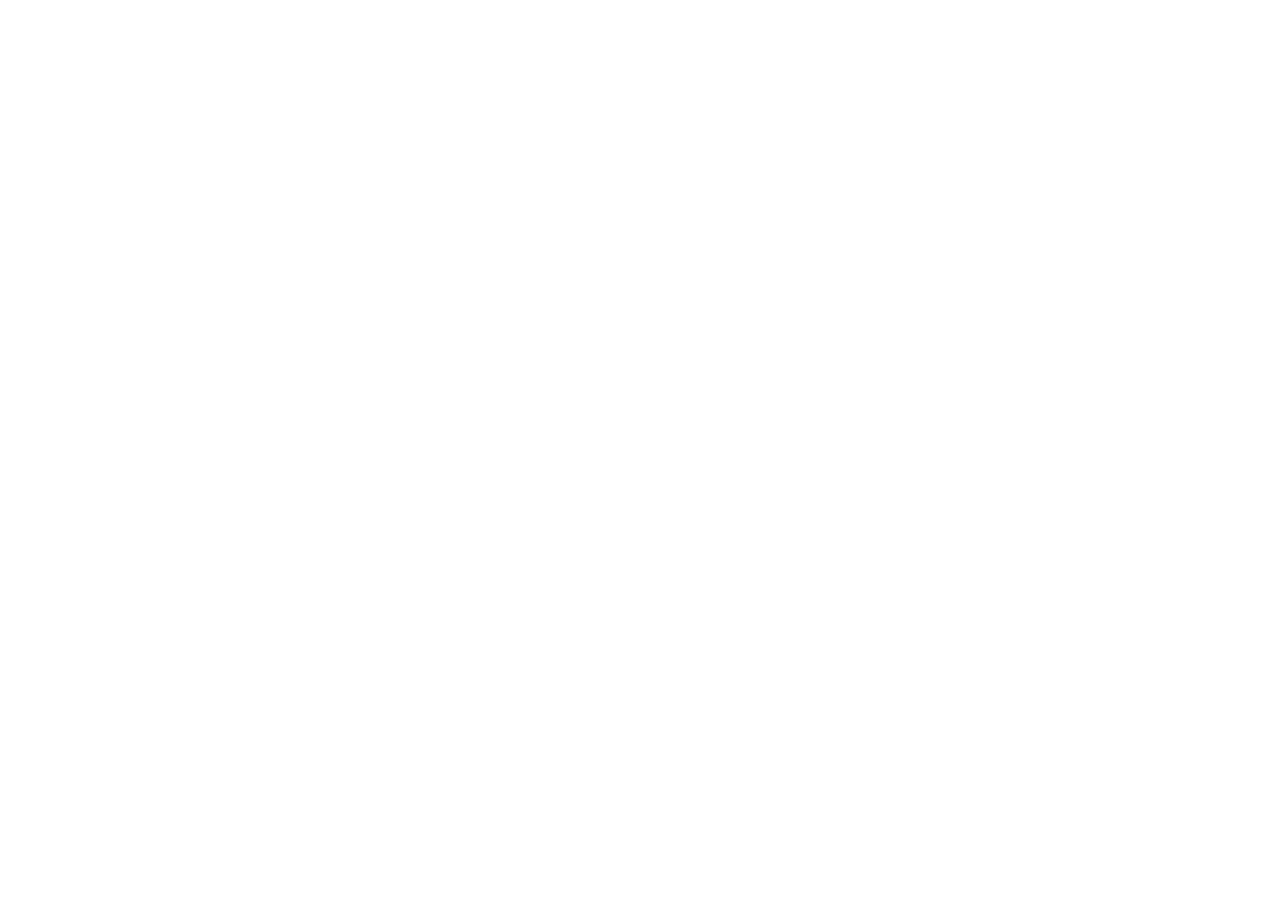
==== pages/about.html @ 071fad75 "added folder structure and added contact and gallery sec css for desktop and laptop" ====
<!DOCTYPE html>
<html lang="en">
<head>
    <meta charset="UTF-8">
    <meta http-equiv="X-UA-Compatible" content="IE=edge">
    <meta name="viewport" content="width=device-width, initial-scale=1.0">
    <title>RBF - Palakkad and kerala best interblocks company</title>
    <link rel="stylesheet" href="about.html">
</head>
<body>
    <!--Header section-->
    <!--Hero section-->
    <!--main-content section-->
    <!--footer section-->
</body>
</html>
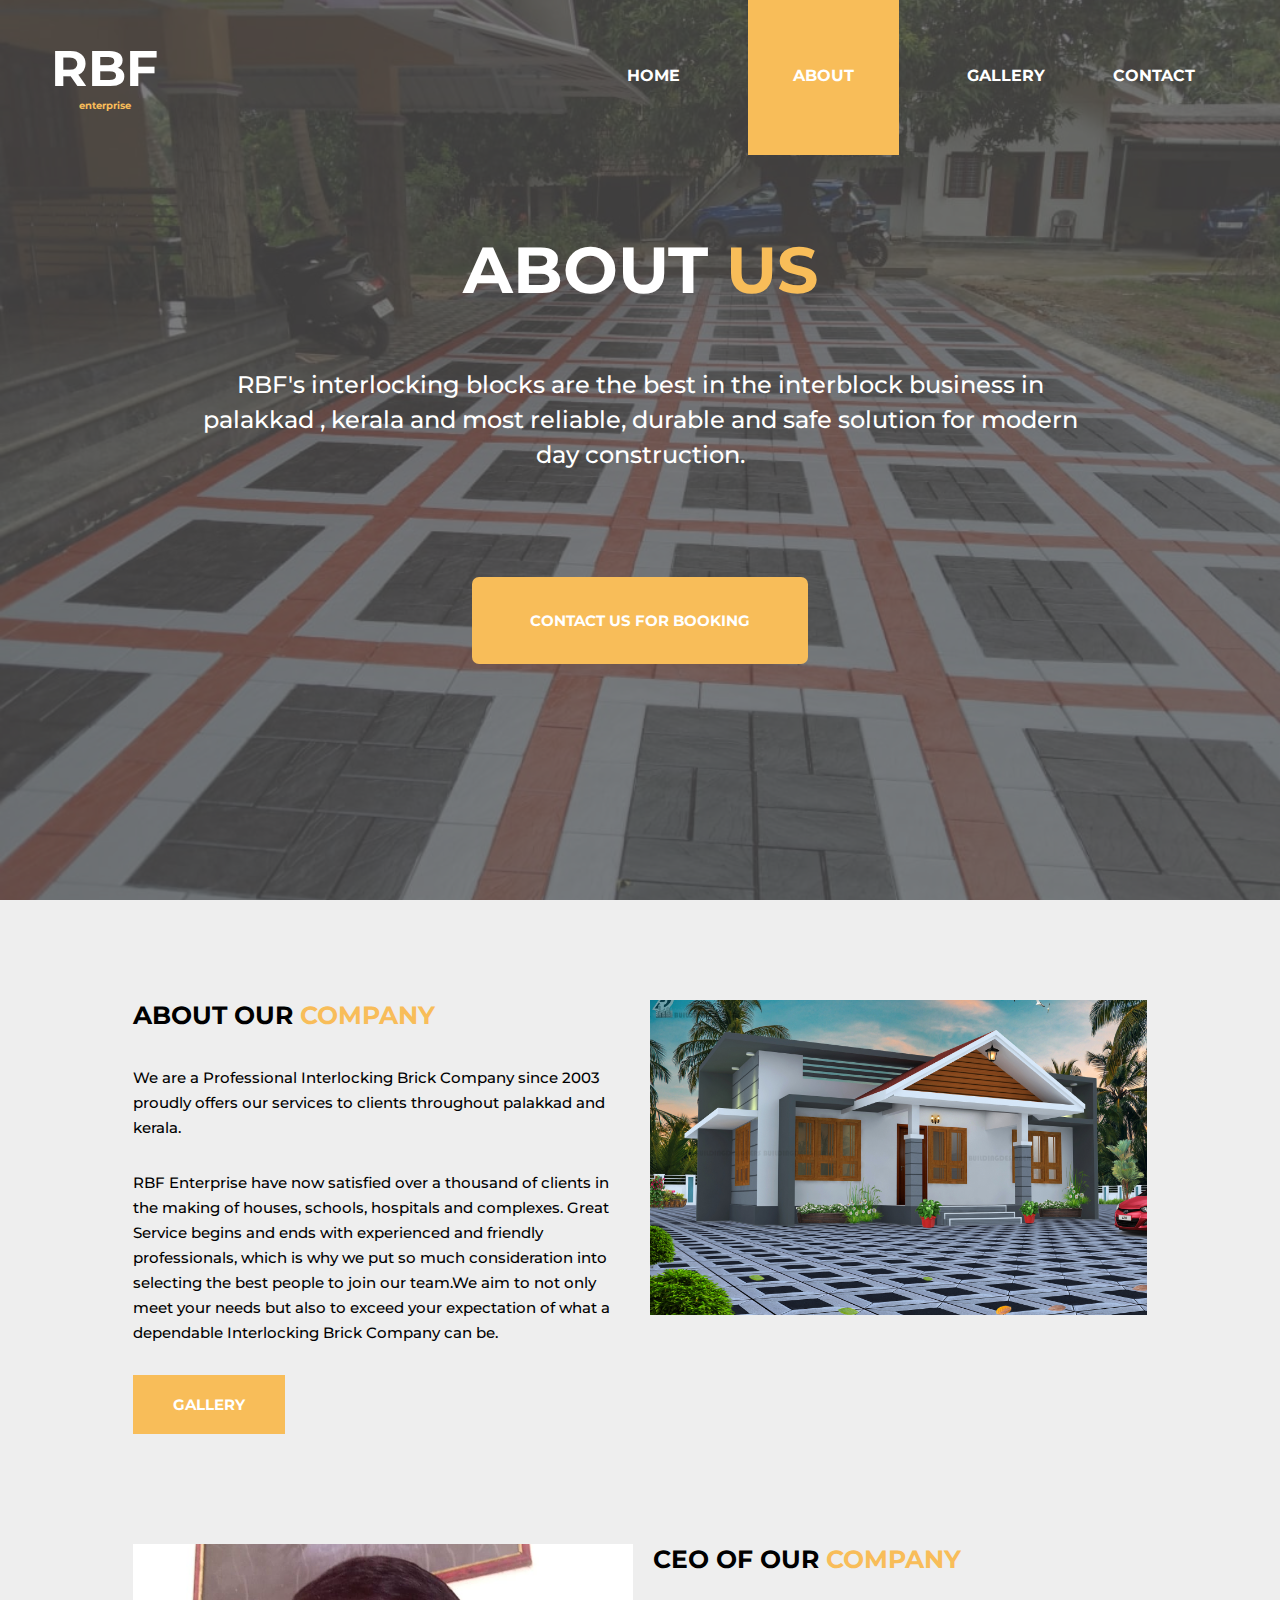
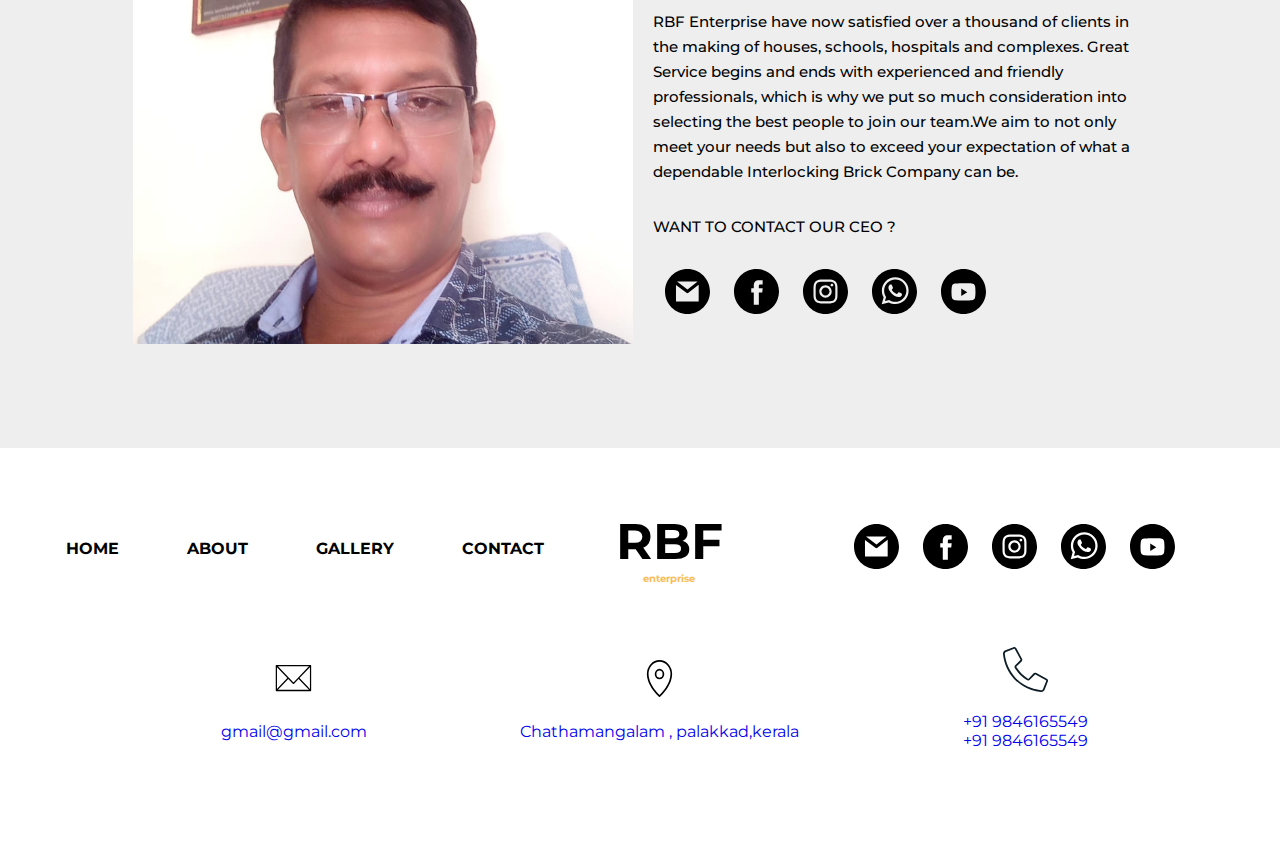
==== commit 8c16f16c: "added styles" ====
--- a/pages/about.html
+++ b/pages/about.html
@@ -1,16 +1,217 @@
 <!DOCTYPE html>
 <html lang="en">
-<head>
-    <meta charset="UTF-8">
-    <meta http-equiv="X-UA-Compatible" content="IE=edge">
-    <meta name="viewport" content="width=device-width, initial-scale=1.0">
+  <head>
+    <meta charset="UTF-8" />
+    <meta http-equiv="X-UA-Compatible" content="IE=edge" />
+    <meta name="viewport" content="width=device-width, initial-scale=1.0" />
     <title>RBF - Palakkad and kerala best interblocks company</title>
-    <link rel="stylesheet" href="about.html">
-</head>
-<body>
-    <!--Header section-->
-    <!--Hero section-->
+    <link rel="stylesheet" href="../styles/about-styles/about.css" />
+  </head>
+  <body>
+    <main class="wrapper-section">
+      <div class="bg-layer">
+        <!--header section-->
+        <header class="header-section">
+          <div class="container">
+            <div class="logo">
+              <a href="../index.html"> RBF </a>
+              <span> enterprise </span>
+            </div>
+            <img
+              class="handBurger"
+              src="../images/nav-bar/hambBurgerMenu 1.svg"
+              alt="nav-bar svg"
+            />
+            <ul class="nav-links">
+              <li><a href="../index.html">HOME</a></li>
+              <li class="active"><a href="/pages/about.html">ABOUT</a></li>
+              <li><a href="/pages/gallary.html">GALLERY</a></li>
+              <li><a href="/pages/contact.html">CONTACT</a></li>
+            </ul>
+          </div>
+        </header>
+        <!--Hero section-->
+        <section class="hero-section">
+          <div class="container">
+            <div class="flex-wrapper">
+              <h1>ABOUT<span> US </span></h1>
+              <h2>
+                RBF's interlocking blocks are the best in the interblock
+                business in palakkad , kerala and most reliable, durable and
+                safe solution for modern day construction.
+              </h2>
+              <a href="../pages/gallary.html" class="btn">
+                CONTACT US FOR BOOKING
+              </a>
+            </div>
+          </div>
+        </section>
+      </div>
+    </main>
     <!--main-content section-->
+    <section class="main-section">
+      <div class="container">
+        <div class="top">
+          <div class="left">
+            <h1>ABOUT OUR <span>COMPANY</span></h1>
+            <h2>
+              We are a Professional Interlocking Brick Company since 2003
+              proudly offers our services to clients throughout palakkad and
+              kerala.
+            </h2>
+            <h3>
+              RBF Enterprise have now satisfied over a thousand of clients in
+              the making of houses, schools, hospitals and complexes. Great
+              Service begins and ends with experienced and friendly
+              professionals, which is why we put so much consideration into
+              selecting the best people to join our team.We aim to not only meet
+              your needs but also to exceed your expectation of what a
+              dependable Interlocking Brick Company can be.
+            </h3>
+            <a href="gallary.html" class="btn">GALLERY</a>
+          </div>
+          <div class="right">
+            <img
+              src="../images/about/our-company-image.jpg"
+              alt="image of our rbf palakkad kerala number one and best interblocks and tiles manfacturing and pavers company"
+            />
+          </div>
+        </div>
+        <div class="bottom">
+          <div class="left">
+            <img
+            class="ceo-image"
+              src="../images/about/ceo-of-rbf-palakkad.jpeg"
+              alt="image of our rbf palakkad kerala number one and best interblocks and tiles manfacturing and pavers company"
+            />
+          </div>
+          <div class="right">
+            <h1>CEO OF OUR<span> COMPANY</span></h1>
+            <h2>
+              RBF Enterprise have now satisfied over a thousand of clients in
+              the making of houses, schools, hospitals and complexes. Great
+              Service begins and ends with experienced and friendly
+              professionals, which is why we put so much consideration into
+              selecting the best people to join our team.We aim to not only meet
+              your needs but also to exceed your expectation of what a
+              dependable Interlocking Brick Company can be.
+            </h2>
+            <h2>WANT TO CONTACT OUR CEO ?</h2>
+            <div class="social-links">
+              <a href="#">
+                <img
+                  src="../images/Footer/email.svg"
+                  alt="image of our rbf palakkad kerala number one and best interblocks and tiles manfacturing and pavers company"
+                />
+              </a>
+              <a href="#">
+                <img
+                  src="../images/Footer/fb.svg"
+                  alt="image of our rbf palakkad kerala number one and best interblocks and tiles manfacturing and pavers company"
+                />
+              </a>
+              <a href="#">
+                <img
+                  src="../images/Footer/instagram.svg"
+                  alt="image of our rbf palakkad kerala number one and best interblocks and tiles manfacturing and pavers company"
+                />
+              </a>
+              <a href="#">
+                <img
+                  src="../images/Footer/whatsapp.svg"
+                  alt="image of our rbf palakkad kerala number one and best interblocks and tiles manfacturing and pavers company"
+                />
+              </a>
+              <a href="#">
+                <img
+                  src="../images/Footer/yt.svg"
+                  alt="image of our rbf palakkad kerala number one and best interblocks and tiles manfacturing and pavers company"
+                />
+              </a>
+            </div>
+          </div>
+        </div>
+      </div>
+    </section>
     <!--footer section-->
-</body>
-</html>+    <footer class="footer">
+      <div class="container">
+        <div class="top">
+          <ul class="nav-links">
+            <li><a href="../index.html">HOME</a></li>
+            <li><a href="/pages/about.html">ABOUT</a></li>
+            <li class="active"><a href="/pages/gallary.html">GALLERY</a></li>
+            <li><a href="/pages/contact.html">CONTACT</a></li>
+          </ul>
+          <div class="logo">
+            <a href="../index.html"> RBF </a>
+            <span> enterprise </span>
+          </div>
+          <div class="social-links">
+            <a href="#">
+              <img
+                src="../images/Footer/email.svg"
+                alt="image of our rbf palakkad kerala number one and best interblocks and tiles manfacturing and pavers company"
+              />
+            </a>
+            <a href="#">
+              <img
+                src="../images/Footer/fb.svg"
+                alt="image of our rbf palakkad kerala number one and best interblocks and tiles manfacturing and pavers company"
+              />
+            </a>
+            <a href="#">
+              <img
+                src="../images/Footer/instagram.svg"
+                alt="image of our rbf palakkad kerala number one and best interblocks and tiles manfacturing and pavers company"
+              />
+            </a>
+            <a href="#">
+              <img
+                src="../images/Footer/whatsapp.svg"
+                alt="image of our rbf palakkad kerala number one and best interblocks and tiles manfacturing and pavers company"
+              />
+            </a>
+            <a href="#">
+              <img
+                src="../images/Footer/yt.svg"
+                alt="image of our rbf palakkad kerala number one and best interblocks and tiles manfacturing and pavers company"
+              />
+            </a>
+          </div>
+        </div>
+        <div class="bottom">
+          <div class="wrapper">
+            <div class="card">
+              <img
+                class="special-image"
+                src="../images/Footer/bottom/email.svg"
+                alt="image of our rbf palakkad kerala number one and best interblocks and tiles manfacturing and pavers company"
+              />
+              <a target="_blank" href="#"> gmail@gmail.com </a>
+            </div>
+            <div class="card">
+              <img
+                class="special-image"
+                src="../images/Footer/bottom/location.svg"
+                alt="image of our rbf palakkad kerala number one and best interblocks and tiles manfacturing and pavers company"
+              />
+              <a target="_blank" href="https://goo.gl/maps/yMnxC7G6reUnFdjT8">
+                Chathamangalam , palakkad,kerala
+              </a>
+            </div>
+            <div class="card">
+              <img
+                src="../images/Footer/bottom/phone.svg"
+                alt="image of our rbf palakkad kerala number one and best interblocks and tiles manfacturing and pavers company"
+              />
+              <a href="tel:9846165549" target="_blank"> +91 9846165549</a>
+              <a href="tel:9846165549" target="_blank"> +91 9846165549</a>
+            </div>
+          </div>
+        </div>
+      </div>
+    </footer>
+    <script src="../js-files/common.js"></script>
+  </body>
+</html>
--- a/styles/about-styles/about.css
+++ b/styles/about-styles/about.css
@@ -0,0 +1,866 @@
+@import url("https://fonts.googleapis.com/css2?family=Montserrat:wght@100;200;300;400;500;600;700;800;900&display=swap");
+/*Resets*/
+@import url("https://fonts.googleapis.com/css2?family=Montserrat:wght@100;200;300;400;500;600;700;800;900&display=swap");
+@import url("https://fonts.googleapis.com/css2?family=Montserrat:wght@100;200;300;400;500;600;700;800;900&display=swap");
+html,
+body {
+  scroll-behavior: smooth;
+  width: 100%;
+  height: 100%;
+  margin: 0%;
+  padding: 0%;
+  font-family: 'Montserrat', sans-serif;
+}
+
+* {
+  margin: 0%;
+  padding: 0%;
+  -webkit-box-sizing: border-box;
+          box-sizing: border-box;
+}
+
+section {
+  width: 100%;
+  overflow-x: hidden;
+}
+
+li {
+  list-style: none;
+}
+
+a {
+  text-decoration: none;
+}
+
+img {
+  height: auto;
+  width: 100%;
+}
+
+.container {
+  height: inherit;
+  margin: 0% auto;
+}
+
+/*Colors Variables*/
+/*Resets*/
+html,
+body {
+  scroll-behavior: smooth;
+  width: 100%;
+  height: 100%;
+  margin: 0%;
+  padding: 0%;
+  font-family: 'Montserrat', sans-serif;
+}
+
+* {
+  margin: 0%;
+  padding: 0%;
+  -webkit-box-sizing: border-box;
+          box-sizing: border-box;
+}
+
+section {
+  width: 100%;
+  overflow-x: hidden;
+}
+
+li {
+  list-style: none;
+}
+
+a {
+  text-decoration: none;
+}
+
+img {
+  height: auto;
+  width: 100%;
+}
+
+.container {
+  height: inherit;
+  margin: 0% auto;
+}
+
+/*Colors Variables*/
+.header-section {
+  width: 100%;
+  height: 150px;
+}
+
+.header-section .container {
+  width: 92%;
+  margin: 0% auto;
+  height: inherit;
+  display: -webkit-box;
+  display: -ms-flexbox;
+  display: flex;
+  -webkit-box-align: center;
+      -ms-flex-align: center;
+          align-items: center;
+  -webkit-box-pack: justify;
+      -ms-flex-pack: justify;
+          justify-content: space-between;
+}
+
+.header-section .container .logo {
+  display: -webkit-box;
+  display: -ms-flexbox;
+  display: flex;
+  -webkit-box-orient: vertical;
+  -webkit-box-direction: normal;
+      -ms-flex-direction: column;
+          flex-direction: column;
+  text-align: center;
+}
+
+.header-section .container .logo a {
+  font-size: 50px;
+  font-weight: bold;
+  color: #fff;
+}
+
+.header-section .container .logo span {
+  font-size: 10px;
+  font-weight: bold;
+  color: #f8bd59;
+}
+
+.header-section .container .handBurger {
+  color: black;
+  width: 25px;
+  height: 25px;
+  display: none;
+}
+
+.header-section .container .nav-links {
+  display: -webkit-box;
+  display: -ms-flexbox;
+  display: flex;
+  -webkit-box-align: center;
+      -ms-flex-align: center;
+          align-items: center;
+}
+
+.header-section .container .nav-links li {
+  margin: 0 34px;
+}
+
+.header-section .container .nav-links li a {
+  font-weight: bold;
+  color: #fff;
+}
+
+.header-section .container .nav-links li.active {
+  background-color: #f8bd59;
+  color: #fff;
+  padding: 70px 45px;
+}
+
+/*Desktop Media Quries Starts*/
+@media only screen and (min-width: 1600px) {
+  .header-section .container .logo a {
+    font-size: 60px;
+  }
+  .header-section .container .logo a span {
+    font-size: 15px;
+  }
+  .header-section .container .nav-links li a {
+    font-size: 21px;
+  }
+}
+
+/*Desktop Media Quries Ends*/
+/*Normal iphone 6 / x Starts*/
+@media (max-width: 400px) {
+  .header-section {
+    width: 100%;
+    overflow: hidden;
+  }
+  .header-section .container {
+    width: 90%;
+    height: inherit;
+  }
+  .header-section .container .logo {
+    z-index: 3;
+  }
+  .header-section .container .logo a {
+    font-size: 30px;
+  }
+  .header-section .container .logo a span {
+    font-size: 7px;
+  }
+  .header-section .container .handBurger {
+    display: block;
+    z-index: 3;
+  }
+  .header-section .container .nav-links {
+    display: -webkit-box;
+    display: -ms-flexbox;
+    display: flex;
+    -webkit-box-orient: vertical;
+    -webkit-box-direction: normal;
+        -ms-flex-direction: column;
+            flex-direction: column;
+    width: 100%;
+    position: absolute;
+    top: 0%;
+    left: 0%;
+    right: 0%;
+    bottom: 0%;
+    -webkit-box-pack: space-evenly;
+        -ms-flex-pack: space-evenly;
+            justify-content: space-evenly;
+    -webkit-box-align: center;
+        -ms-flex-align: center;
+            align-items: center;
+    background-color: #000;
+    -webkit-transform: translateX(100%);
+            transform: translateX(100%);
+    opacity: 0;
+    -webkit-transition: 0.3s ease-in-out;
+    transition: 0.3s ease-in-out;
+    z-index: 2;
+    padding: 61% 0 41%;
+  }
+  .header-section .container .nav-links li.active {
+    padding: 0%;
+    background-color: black;
+  }
+  .header-section .container .nav-links.open {
+    opacity: 1;
+    -webkit-transform: translateX(0);
+            transform: translateX(0);
+    z-index: 2;
+  }
+}
+
+/*Normal iphone 6 / x ends*/
+/*Iphone se (Small devices) starts*/
+/*Iphone se (Small devices) ends*/
+/*Resets*/
+html,
+body {
+  scroll-behavior: smooth;
+  width: 100%;
+  height: 100%;
+  margin: 0%;
+  padding: 0%;
+  font-family: 'Montserrat', sans-serif;
+}
+
+* {
+  margin: 0%;
+  padding: 0%;
+  -webkit-box-sizing: border-box;
+          box-sizing: border-box;
+}
+
+section {
+  width: 100%;
+  overflow-x: hidden;
+}
+
+li {
+  list-style: none;
+}
+
+a {
+  text-decoration: none;
+}
+
+img {
+  height: auto;
+  width: 100%;
+}
+
+.container {
+  height: inherit;
+  margin: 0% auto;
+}
+
+/*Colors Variables*/
+.footer {
+  width: 100%;
+  height: 400px;
+  background-color: #fff;
+  overflow: hidden;
+}
+
+.footer .container {
+  width: 95%;
+  height: inherit;
+  margin: 0% auto;
+  display: -webkit-box;
+  display: -ms-flexbox;
+  display: flex;
+  -webkit-box-orient: vertical;
+  -webkit-box-direction: normal;
+      -ms-flex-direction: column;
+          flex-direction: column;
+}
+
+.footer .container .top {
+  width: inherit;
+  height: 50%;
+  display: -webkit-box;
+  display: -ms-flexbox;
+  display: flex;
+  -webkit-box-align: center;
+      -ms-flex-align: center;
+          align-items: center;
+  -webkit-box-pack: justify;
+      -ms-flex-pack: justify;
+          justify-content: space-between;
+}
+
+.footer .container .top .logo {
+  display: -webkit-box;
+  display: -ms-flexbox;
+  display: flex;
+  -webkit-box-orient: vertical;
+  -webkit-box-direction: normal;
+      -ms-flex-direction: column;
+          flex-direction: column;
+  text-align: center;
+  width: 33.3%;
+  margin-left: 80px;
+}
+
+.footer .container .top .logo a {
+  font-size: 50px;
+  font-weight: bold;
+  color: #000;
+}
+
+.footer .container .top .logo span {
+  font-size: 10px;
+  font-weight: bold;
+  color: #f8bd59;
+}
+
+.footer .container .top .nav-links {
+  width: 33.3%;
+  display: -webkit-box;
+  display: -ms-flexbox;
+  display: flex;
+  -webkit-box-align: center;
+      -ms-flex-align: center;
+          align-items: center;
+}
+
+.footer .container .top .nav-links li {
+  margin: 0 34px;
+}
+
+.footer .container .top .nav-links li a {
+  font-weight: bold;
+  color: #000;
+  -webkit-transition: 0.3s ease;
+  transition: 0.3s ease;
+}
+
+.footer .container .top .nav-links li a:hover {
+  color: #f8bd59;
+}
+
+.footer .container .top .social-links {
+  display: -webkit-box;
+  display: -ms-flexbox;
+  display: flex;
+  -webkit-box-align: center;
+      -ms-flex-align: center;
+          align-items: center;
+  -webkit-box-pack: center;
+      -ms-flex-pack: center;
+          justify-content: center;
+  width: 33.3%;
+}
+
+.footer .container .top .social-links a img {
+  width: 45px;
+  height: 45px;
+  margin: 0px 12px;
+  cursor: pointer;
+  -webkit-transition: 0.3s ease;
+  transition: 0.3s ease;
+}
+
+.footer .container .top .social-links a img:hover {
+  -webkit-transform: translateY(-10px);
+          transform: translateY(-10px);
+}
+
+.footer .container .bottom {
+  width: inherit;
+  height: 50%;
+  margin-left: 50px;
+  display: -webkit-box;
+  display: -ms-flexbox;
+  display: flex;
+  -webkit-box-pack: center;
+      -ms-flex-pack: center;
+          justify-content: center;
+}
+
+.footer .container .bottom .wrapper {
+  width: inherit;
+  height: inherit;
+  display: -webkit-box;
+  display: -ms-flexbox;
+  display: flex;
+  -webkit-box-align: center;
+      -ms-flex-align: center;
+          align-items: center;
+  -webkit-box-pack: justify;
+      -ms-flex-pack: justify;
+          justify-content: space-between;
+}
+
+.footer .container .bottom .wrapper .card {
+  display: -webkit-box;
+  display: -ms-flexbox;
+  display: flex;
+  -webkit-box-orient: vertical;
+  -webkit-box-direction: normal;
+      -ms-flex-direction: column;
+          flex-direction: column;
+  -webkit-box-align: center;
+      -ms-flex-align: center;
+          align-items: center;
+  width: 33.3%;
+}
+
+.footer .container .bottom .wrapper .card img {
+  width: 45px;
+  height: 45px;
+  margin-bottom: 20px;
+}
+
+.footer .container .bottom .wrapper .card .special-image {
+  width: 45px;
+  height: 47px;
+}
+
+/*Desktop Media Quries Starts*/
+@media only screen and (min-width: 1600px) {
+  .footer .container {
+    width: 90%;
+    -webkit-box-align: center;
+        -ms-flex-align: center;
+            align-items: center;
+  }
+  .footer .container .top {
+    margin-bottom: 50px;
+  }
+  .footer .container .top .logo a {
+    font-size: 60px;
+  }
+  .footer .container .top .logo a span {
+    font-size: 15px;
+  }
+  .footer .container .top .nav-links li a {
+    font-size: 20px;
+  }
+  .footer .container .top .social-links a img {
+    width: 50px;
+    height: 50px;
+  }
+  .footer .container .bottom {
+    margin-left: 100px;
+  }
+  .footer .container .bottom .wrapper .card a {
+    font-size: 21px;
+  }
+  .footer .container .bottom .wrapper .card .special-image {
+    width: 60px;
+    height: 67px;
+  }
+  .footer .container .bottom .wrapper .card img {
+    width: 50px;
+    height: 57px;
+  }
+}
+
+/*Normal iphone 6 / x Starts*/
+@media (max-width: 400px) {
+  .footer {
+    padding: 50px 0;
+    height: auto;
+  }
+  .footer .container {
+    width: 95%;
+  }
+  .footer .container .top {
+    -webkit-box-orient: vertical;
+    -webkit-box-direction: normal;
+        -ms-flex-direction: column;
+            flex-direction: column;
+    width: 100%;
+    height: 50%;
+  }
+  .footer .container .top .logo {
+    margin-left: 0%;
+    padding-bottom: 35px;
+  }
+  .footer .container .top .social-links {
+    padding-bottom: 35px;
+  }
+  .footer .container .top .nav-links {
+    width: 100%;
+    -webkit-box-pack: center;
+        -ms-flex-pack: center;
+            justify-content: center;
+    padding-bottom: 35px;
+  }
+  .footer .container .top .nav-links li {
+    margin: 0 14px;
+  }
+  .footer .container .top .nav-links li a {
+    font-size: 14px;
+  }
+  .footer .container .bottom {
+    -webkit-box-orient: vertical;
+    -webkit-box-direction: normal;
+        -ms-flex-direction: column;
+            flex-direction: column;
+    padding-top: 50px;
+    width: 100%;
+    height: 50%;
+    margin-left: 0%;
+  }
+  .footer .container .bottom a {
+    font-size: 10px;
+  }
+  .footer .container .bottom .wrapper {
+    -webkit-box-align: stretch;
+        -ms-flex-align: stretch;
+            align-items: stretch;
+  }
+  .footer .container .bottom .wrapper .card {
+    text-align: center;
+    -webkit-box-pack: start;
+        -ms-flex-pack: start;
+            justify-content: start;
+  }
+  .footer .container .bottom .wrapper .card img {
+    width: 32px;
+    height: 32px;
+    margin-bottom: 40px;
+  }
+  .footer .container .bottom .wrapper .card .special-image {
+    width: 35px;
+    height: 42px;
+    margin-bottom: 31px;
+  }
+}
+
+/*Normal iphone 6 / x ends*/
+/*Iphone se (Small devices) starts*/
+@media only screen and (min-width: 320px) and (max-width: 370px) {
+  .footer .container .top .nav-links li {
+    margin: 0 8px;
+  }
+  .footer .container .top .nav-links li a {
+    font-size: 14px;
+  }
+  .footer .container .top .social-links a img {
+    width: 40px;
+    height: 40px;
+    margin: 0px 10px;
+  }
+  .footer .container .bottom .wrapper .card img {
+    height: 41px;
+    margin-bottom: 33px;
+  }
+  .footer .container .bottom a {
+    font-size: 9px;
+  }
+}
+
+/*Iphone se (Small devices) ends*/
+/*Laptop media queries starts*/
+.wrapper-section {
+  background-image: url(../../images/Gallery/banner-image.jpeg);
+  background-position: center;
+  background-repeat: no-repeat;
+  background-size: cover;
+  width: 100%;
+  height: 100vh;
+}
+
+.wrapper-section .bg-layer {
+  background-color: #525151c0;
+  width: 100%;
+  height: 100vh;
+}
+
+.hero-section {
+  padding-top: 80px;
+  width: 100%;
+  height: 80vh;
+  overflow: hidden;
+}
+
+.hero-section .container {
+  width: 70%;
+  margin: 0% auto;
+  height: inherit;
+}
+
+.hero-section .container .flex-wrapper {
+  height: 70%;
+  display: -webkit-box;
+  display: -ms-flexbox;
+  display: flex;
+  -webkit-box-orient: vertical;
+  -webkit-box-direction: normal;
+      -ms-flex-direction: column;
+          flex-direction: column;
+  -webkit-box-align: center;
+      -ms-flex-align: center;
+          align-items: center;
+}
+
+.hero-section .container .flex-wrapper h1 {
+  font-size: 65px;
+  font-weight: bolder;
+  margin-bottom: 58px;
+  color: #fff;
+}
+
+.hero-section .container .flex-wrapper h1 span {
+  color: #f8bd59;
+}
+
+.hero-section .container .flex-wrapper h2 {
+  margin-bottom: 105px;
+  max-width: 900px;
+  text-align: center;
+  font-weight: 500;
+  line-height: 35px;
+  color: #fff;
+}
+
+.hero-section .container .flex-wrapper .btn {
+  padding: 34px 58px;
+  background-color: #f8bd59;
+  color: #fff;
+  border-radius: 7px;
+  font-weight: bolder;
+  font-size: 15px;
+}
+
+.main-section {
+  background-color: #eee;
+  width: 100%;
+  height: auto;
+  padding: 100px 0;
+}
+
+.main-section .container {
+  width: 89%;
+  height: inherit;
+  margin: 0% auto;
+  display: -webkit-box;
+  display: -ms-flexbox;
+  display: flex;
+  -webkit-box-align: center;
+      -ms-flex-align: center;
+          align-items: center;
+  -webkit-box-orient: vertical;
+  -webkit-box-direction: normal;
+      -ms-flex-direction: column;
+          flex-direction: column;
+}
+
+.main-section .container .top,
+.main-section .container .bottom {
+  width: inherit;
+  height: 50%;
+  display: -webkit-box;
+  display: -ms-flexbox;
+  display: flex;
+  gap: 20px;
+}
+
+.main-section .container .top .left,
+.main-section .container .bottom .left {
+  width: 50%;
+}
+
+.main-section .container .top .right,
+.main-section .container .bottom .right {
+  width: 50%;
+}
+
+.main-section .container .top {
+  margin-bottom: 130px;
+}
+
+.main-section .container .top .left {
+  color: #000;
+}
+
+.main-section .container .top .left h1 {
+  font-size: 25px;
+  font-weight: bolder;
+  margin-bottom: 35px;
+}
+
+.main-section .container .top .left h1 span {
+  color: #f8bd59;
+}
+
+.main-section .container .top .left h2,
+.main-section .container .top .left h3 {
+  max-width: 600px;
+  font-size: 15px;
+  font-weight: 500;
+  margin-bottom: 30px;
+  line-height: 25px;
+}
+
+.main-section .container .top .left h3 {
+  margin-bottom: 50px;
+}
+
+.main-section .container .top .left .btn {
+  padding-top: 35px;
+  width: 300px;
+  height: 58px;
+  padding: 20px 40px;
+  cursor: pointer;
+  font-size: 15px;
+  background-color: #f8bd59;
+  color: #fff;
+  font-weight: bolder;
+}
+
+.main-section .container .bottom {
+  color: #000;
+}
+
+.main-section .container .bottom .left .ceo-image {
+  width: 500px;
+  height: 400px;
+  -o-object-fit: cover;
+     object-fit: cover;
+}
+
+.main-section .container .bottom .right {
+  color: #000;
+}
+
+.main-section .container .bottom .right h1 {
+  font-size: 25px;
+  font-weight: bolder;
+  margin-bottom: 35px;
+}
+
+.main-section .container .bottom .right h1 span {
+  color: #f8bd59;
+}
+
+.main-section .container .bottom .right h2,
+.main-section .container .bottom .right h3 {
+  max-width: 600px;
+  font-size: 15px;
+  font-weight: 500;
+  margin-bottom: 30px;
+  line-height: 25px;
+}
+
+.main-section .container .bottom .right h3 {
+  margin-bottom: 50px;
+}
+
+.main-section .container .bottom .right .btn {
+  padding-top: 35px;
+  width: 300px;
+  height: 58px;
+  padding: 20px 40px;
+  cursor: pointer;
+  font-size: 15px;
+  background-color: #f8bd59;
+  color: #fff;
+  font-weight: bolder;
+}
+
+.main-section .container .bottom .social-links {
+  display: -webkit-box;
+  display: -ms-flexbox;
+  display: flex;
+  -webkit-box-align: center;
+      -ms-flex-align: center;
+          align-items: center;
+  -webkit-box-pack: start;
+      -ms-flex-pack: start;
+          justify-content: start;
+}
+
+.main-section .container .bottom .social-links a img {
+  width: 45px;
+  height: 45px;
+  margin: 0px 12px;
+  cursor: pointer;
+  -webkit-transition: 0.3s ease;
+  transition: 0.3s ease;
+}
+
+.main-section .container .bottom .social-links a img:hover {
+  -webkit-transform: translateY(-10px);
+          transform: translateY(-10px);
+}
+
+/*Laptop media queries ends*/
+/*Desktop Media Quries Starts*/
+@media only screen and (min-width: 1600px) {
+  .wrapper-section {
+    height: 70vh;
+  }
+  .hero-section .container .flex-wrapper h1 {
+    font-size: 70px;
+  }
+  .hero-section .container .flex-wrapper h2 {
+    max-width: 982px;
+    font-size: 26px;
+  }
+  .hero-section .container .flex-wrapper .btn {
+    font-size: 20px;
+  }
+  .main-section .container .top .left h1,
+  .main-section .container .top .right h1,
+  .main-section .container .bottom .left h1,
+  .main-section .container .bottom .right h1 {
+    font-size: 28px;
+  }
+  .main-section .container .top .left h2,
+  .main-section .container .top .left h3,
+  .main-section .container .top .right h2,
+  .main-section .container .top .right h3,
+  .main-section .container .bottom .left h2,
+  .main-section .container .bottom .left h3,
+  .main-section .container .bottom .right h2,
+  .main-section .container .bottom .right h3 {
+    max-width: 661px;
+    font-size: 17px;
+    line-height: 29px;
+  }
+  .main-section .container .top .left .btn {
+    font-size: 17px;
+  }
+  .main-section .container .bottom .left .ceo-image {
+    width: 611px;
+    height: 387px;
+  }
+}
+
+/*Desktop Media Quries Ends*/
+/*Normal iphone 6 / x Starts*/
+/*Normal iphone 6 / x ends*/
+/*Iphone se (Small devices) starts*/
+/*Iphone se (Small devices) ends*/
+/*# sourceMappingURL=about.css.map */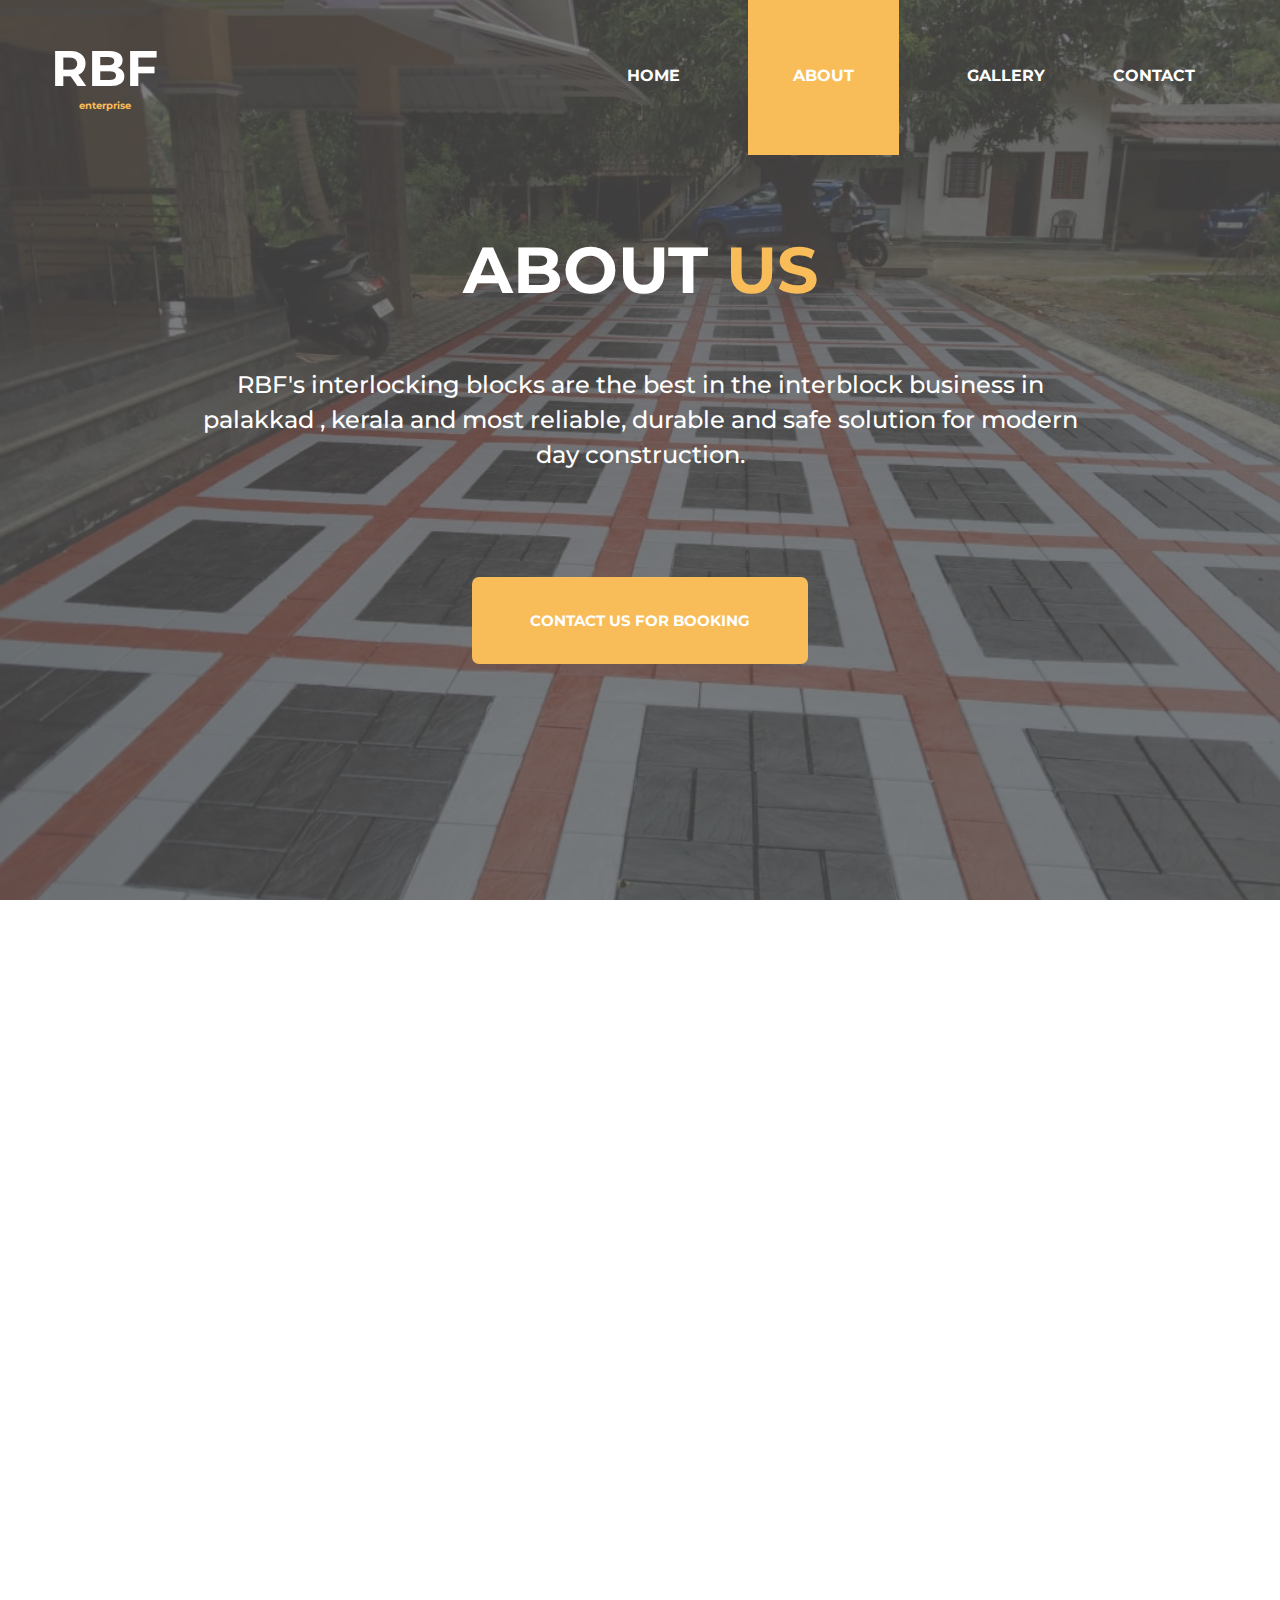
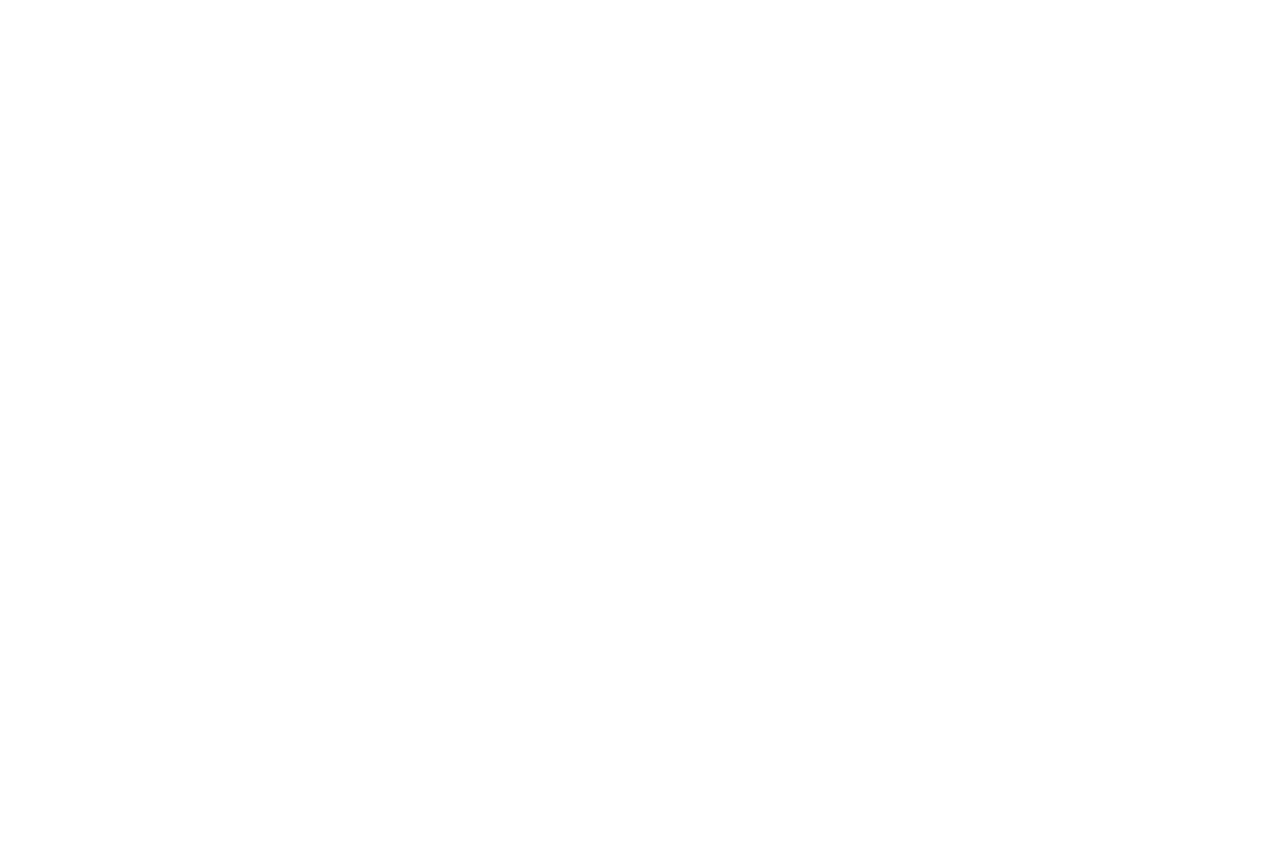
==== commit a8aca2cf: "fix some bugs and broken links" ====
--- a/pages/about.html
+++ b/pages/about.html
@@ -148,25 +148,25 @@
             <span> enterprise </span>
           </div>
           <div class="social-links">
-            <a href="#">
+            <a href="mailto: rbfnemmara@gmail.com" target='_blank'>
               <img
                 src="../images/Footer/email.svg"
                 alt="image of our rbf palakkad kerala number one and best interblocks and tiles manfacturing and pavers company"
               />
             </a>
-            <a href="#">
+            <a href="https://www.facebook.com/rbf.interlock" target='_blank'>
               <img
                 src="../images/Footer/fb.svg"
                 alt="image of our rbf palakkad kerala number one and best interblocks and tiles manfacturing and pavers company"
               />
             </a>
-            <a href="#">
+            <a href="https://www.instagram.com/rbf_enterprise_nemmara" target='_blank'>
               <img
                 src="../images/Footer/instagram.svg"
                 alt="image of our rbf palakkad kerala number one and best interblocks and tiles manfacturing and pavers company"
               />
             </a>
-            <a href="#">
+            <a href="https://wa.me/9567746317" target='_blank'>
               <img
                 src="../images/Footer/whatsapp.svg"
                 alt="image of our rbf palakkad kerala number one and best interblocks and tiles manfacturing and pavers company"
@@ -188,7 +188,7 @@
                 src="../images/Footer/bottom/email.svg"
                 alt="image of our rbf palakkad kerala number one and best interblocks and tiles manfacturing and pavers company"
               />
-              <a target="_blank" href="#"> gmail@gmail.com </a>
+              <a href="mailto: rbfnemmara@gmail.com" target='_blank'>rbfnemmara@gmail.com </a>
             </div>
             <div class="card">
               <img
--- a/styles/about-styles/about.css
+++ b/styles/about-styles/about.css
@@ -10,6 +10,8 @@
   margin: 0%;
   padding: 0%;
   font-family: 'Montserrat', sans-serif;
+  position: relative;
+  overflow-x: hidden;
 }
 
 * {
@@ -52,6 +54,8 @@
   margin: 0%;
   padding: 0%;
   font-family: 'Montserrat', sans-serif;
+  position: relative;
+  overflow-x: hidden;
 }
 
 * {
@@ -174,7 +178,7 @@
 
 /*Desktop Media Quries Ends*/
 /*Normal iphone 6 / x Starts*/
-@media (max-width: 400px) {
+@media (max-width: 766px) {
   .header-section {
     width: 100%;
     overflow: hidden;
@@ -229,6 +233,9 @@
     padding: 0%;
     background-color: black;
   }
+  .header-section .container .nav-links li {
+    margin: 13% 34px;
+  }
   .header-section .container .nav-links.open {
     opacity: 1;
     -webkit-transform: translateX(0);
@@ -238,8 +245,83 @@
 }
 
 /*Normal iphone 6 / x ends*/
-/*Iphone se (Small devices) starts*/
-/*Iphone se (Small devices) ends*/
+/*Small phone starts*/
+@media (min-width: 320px) and (max-width: 375px) {
+  .header-section {
+    width: 100%;
+    overflow: hidden;
+  }
+  .header-section .container {
+    width: 90%;
+    height: inherit;
+  }
+  .header-section .container .logo {
+    z-index: 3;
+  }
+  .header-section .container .logo a {
+    font-size: 30px;
+  }
+  .header-section .container .logo a span {
+    font-size: 7px;
+  }
+  .header-section .container .handBurger {
+    display: block;
+    z-index: 3;
+  }
+  .header-section .container .nav-links {
+    display: -webkit-box;
+    display: -ms-flexbox;
+    display: flex;
+    -webkit-box-orient: vertical;
+    -webkit-box-direction: normal;
+        -ms-flex-direction: column;
+            flex-direction: column;
+    width: 100%;
+    position: absolute;
+    top: 0%;
+    left: 0%;
+    right: 0%;
+    bottom: 0%;
+    -webkit-box-pack: space-evenly;
+        -ms-flex-pack: space-evenly;
+            justify-content: space-evenly;
+    -webkit-box-align: center;
+        -ms-flex-align: center;
+            align-items: center;
+    background-color: #000;
+    -webkit-transform: translateX(100%);
+            transform: translateX(100%);
+    opacity: 0;
+    -webkit-transition: 0.3s ease-in-out;
+    transition: 0.3s ease-in-out;
+    z-index: 2;
+    padding: 61% 0 41%;
+  }
+  .header-section .container .nav-links li.active {
+    padding: 0%;
+    background-color: black;
+  }
+  .header-section .container .nav-links.open {
+    opacity: 1;
+    -webkit-transform: translateX(0);
+            transform: translateX(0);
+    z-index: 2;
+  }
+}
+
+/*Small phone ends*/
+@media only screen and (min-width: 768px) and (max-width: 1023px) {
+  .header-section .container {
+    width: 95%;
+  }
+  .header-section .container .nav-links li {
+    margin: 0 21px;
+  }
+  .header-section .container .nav-links li.active {
+    padding: 70px 31px;
+  }
+}
+
 /*Resets*/
 html,
 body {
@@ -249,6 +331,8 @@
   margin: 0%;
   padding: 0%;
   font-family: 'Montserrat', sans-serif;
+  position: relative;
+  overflow-x: hidden;
 }
 
 * {
@@ -485,7 +569,7 @@
 }
 
 /*Normal iphone 6 / x Starts*/
-@media (max-width: 400px) {
+@media (max-width: 766px) {
   .footer {
     padding: 50px 0;
     height: auto;
@@ -559,7 +643,7 @@
 
 /*Normal iphone 6 / x ends*/
 /*Iphone se (Small devices) starts*/
-@media only screen and (min-width: 320px) and (max-width: 370px) {
+@media (min-width: 320px) and (max-width: 375px) {
   .footer .container .top .nav-links li {
     margin: 0 8px;
   }
@@ -581,6 +665,134 @@
 }
 
 /*Iphone se (Small devices) ends*/
+@media only screen and (min-width: 768px) and (max-width: 1023px) {
+  .footer {
+    height: auto;
+    padding: 40px 0;
+  }
+  .footer .container {
+    gap: 65px 0;
+  }
+  .footer .container .top {
+    -webkit-box-orient: vertical;
+    -webkit-box-direction: normal;
+        -ms-flex-direction: column;
+            flex-direction: column;
+  }
+  .footer .container .top .nav-links {
+    padding-bottom: 30px;
+    width: 100%;
+    -webkit-box-pack: center;
+        -ms-flex-pack: center;
+            justify-content: center;
+  }
+  .footer .container .top .nav-links li {
+    margin: 0 21px;
+  }
+  .footer .container .top .nav-links li a {
+    font-size: 24px;
+  }
+  .footer .container .top .logo {
+    padding-bottom: 30px;
+    margin-left: 0px;
+    width: 100%;
+    -webkit-box-pack: center;
+        -ms-flex-pack: center;
+            justify-content: center;
+  }
+  .footer .container .top .social-links {
+    padding-bottom: 30px;
+    width: 100%;
+    -webkit-box-pack: center;
+        -ms-flex-pack: center;
+            justify-content: center;
+  }
+  .footer .container .top .social-links a img {
+    width: 40px;
+    height: 40px;
+    margin: 0px 10px;
+  }
+  .footer .container .bottom {
+    margin-left: 0px;
+    -webkit-box-pack: center;
+        -ms-flex-pack: center;
+            justify-content: center;
+  }
+  .footer .container .bottom .wrapper .card img {
+    height: 41px;
+    margin-bottom: 33px;
+  }
+  .footer .container .bottom a {
+    font-size: 9px;
+  }
+}
+
+@media only screen and (min-width: 1024px) and (max-width: 1100px) {
+  .footer {
+    height: auto;
+    padding: 40px 0;
+  }
+  .footer .container {
+    gap: 0px 0;
+  }
+  .footer .container .top {
+    -webkit-box-orient: vertical;
+    -webkit-box-direction: normal;
+        -ms-flex-direction: column;
+            flex-direction: column;
+  }
+  .footer .container .top .nav-links {
+    padding-bottom: 40px;
+    width: 100%;
+    -webkit-box-pack: center;
+        -ms-flex-pack: center;
+            justify-content: center;
+  }
+  .footer .container .top .nav-links li {
+    margin: 0 41px;
+  }
+  .footer .container .top .nav-links li a {
+    font-size: 28px;
+  }
+  .footer .container .top .logo {
+    padding-bottom: 40px;
+    margin-left: 0px;
+    width: 100%;
+    -webkit-box-pack: center;
+        -ms-flex-pack: center;
+            justify-content: center;
+  }
+  .footer .container .top .logo a {
+    font-size: 60px;
+  }
+  .footer .container .top .social-links {
+    padding-bottom: 30px;
+    width: 100%;
+    -webkit-box-pack: center;
+        -ms-flex-pack: center;
+            justify-content: center;
+  }
+  .footer .container .top .social-links a img {
+    width: 40px;
+    height: 40px;
+    margin: 0px 10px;
+  }
+  .footer .container .bottom {
+    margin-left: 0px;
+    -webkit-box-pack: center;
+        -ms-flex-pack: center;
+            justify-content: center;
+    padding-top: 30px;
+  }
+  .footer .container .bottom .wrapper .card img {
+    height: 41px;
+    margin-bottom: 33px;
+  }
+  .footer .container .bottom a {
+    font-size: 9px;
+  }
+}
+
 /*Laptop media queries starts*/
 .wrapper-section {
   background-image: url(../../images/Gallery/banner-image.jpeg);
@@ -860,7 +1072,275 @@
 
 /*Desktop Media Quries Ends*/
 /*Normal iphone 6 / x Starts*/
+@media (max-width: 766px) {
+  .wrapper-section {
+    width: 100%;
+    height: auto;
+  }
+  .wrapper-section .bg-layer {
+    width: 100%;
+    height: auto;
+  }
+  .hero-section {
+    width: 100%;
+    height: auto;
+    padding: 80px 0;
+    overflow-x: hidden;
+  }
+  .hero-section .container {
+    width: 89%;
+  }
+  .hero-section .container .flex-wrapper h1 {
+    font-size: 32px;
+  }
+  .hero-section .container .flex-wrapper h2 {
+    font-size: 17px;
+    line-height: 25px;
+    margin-bottom: 38px;
+  }
+  .hero-section .container .flex-wrapper .btn {
+    padding: 24px 22px;
+    font-size: 12px;
+  }
+  .main-section {
+    height: auto;
+  }
+  .main-section .container {
+    width: 95%;
+    height: auto;
+    -webkit-box-orient: vertical;
+    -webkit-box-direction: normal;
+        -ms-flex-direction: column;
+            flex-direction: column;
+  }
+  .main-section .container .top,
+  .main-section .container .bottom {
+    -webkit-box-orient: vertical;
+    -webkit-box-direction: normal;
+        -ms-flex-direction: column;
+            flex-direction: column;
+    width: 100%;
+    -webkit-box-align: start;
+        -ms-flex-align: start;
+            align-items: flex-start;
+    text-align: start;
+  }
+  .main-section .container .top .left,
+  .main-section .container .bottom .left {
+    width: 100%;
+    padding-bottom: 50px;
+  }
+  .main-section .container .top .right,
+  .main-section .container .bottom .right {
+    width: 100%;
+  }
+  .main-section .container .top .left h1,
+  .main-section .container .top .right h1,
+  .main-section .container .bottom .left h1,
+  .main-section .container .bottom .right h1 {
+    font-size: 16px;
+  }
+  .main-section .container .top .left h2,
+  .main-section .container .top .left h3,
+  .main-section .container .top .right h2,
+  .main-section .container .top .right h3,
+  .main-section .container .bottom .left h2,
+  .main-section .container .bottom .left h3,
+  .main-section .container .bottom .right h2,
+  .main-section .container .bottom .right h3 {
+    font-size: 13px;
+  }
+  .main-section .container .bottom {
+    -webkit-box-orient: vertical;
+    -webkit-box-direction: normal;
+        -ms-flex-direction: column;
+            flex-direction: column;
+    width: 100%;
+  }
+  .main-section .container .bottom .left .ceo-image {
+    width: 100%;
+  }
+}
+
 /*Normal iphone 6 / x ends*/
 /*Iphone se (Small devices) starts*/
+@media (min-width: 320px) and (max-width: 375px) {
+  .main-section .container .top .left h2,
+  .main-section .container .top .left h3,
+  .main-section .container .top .right h2,
+  .main-section .container .top .right h3,
+  .main-section .container .bottom .left h2,
+  .main-section .container .bottom .left h3,
+  .main-section .container .bottom .right h2,
+  .main-section .container .bottom .right h3 {
+    font-size: 11px;
+  }
+  .main-section .container .top .left .btn {
+    padding: 20px 30px;
+    font-size: 11px;
+  }
+  .main-section .container .bottom .social-links a img {
+    width: 40px;
+    height: 40px;
+    margin: 0px 9px;
+  }
+}
+
 /*Iphone se (Small devices) ends*/
+@media only screen and (min-width: 768px) and (max-width: 1023px) {
+  .wrapper-section {
+    height: 78vh;
+  }
+  .wrapper-section .bg-layer {
+    height: 78vh;
+  }
+  .hero-section {
+    height: 78vh;
+  }
+  .hero-section .container {
+    width: 80%;
+  }
+  .hero-section .container .flex-wrapper .btn {
+    padding: 34px 50px;
+    font-size: 22px;
+  }
+  .main-section {
+    height: auto;
+    padding: 80px 0;
+  }
+  .main-section .container .top,
+  .main-section .container .bottom {
+    width: 100%;
+    -webkit-box-orient: vertical;
+    -webkit-box-direction: normal;
+        -ms-flex-direction: column;
+            flex-direction: column;
+  }
+  .main-section .container .top .left,
+  .main-section .container .bottom .left {
+    width: 100%;
+  }
+  .main-section .container .top .right,
+  .main-section .container .bottom .right {
+    width: 100%;
+  }
+  .main-section .container .top {
+    gap: 60px 0;
+  }
+  .main-section .container .top .left h1 {
+    font-size: 30px;
+  }
+  .main-section .container .top .left h2,
+  .main-section .container .top .left h3 {
+    max-width: 623px;
+    font-size: 20px;
+    line-height: 35px;
+  }
+  .main-section .container .top .left h3 {
+    margin-bottom: 70px;
+  }
+  .main-section .container .bottom {
+    gap: 60px 0;
+  }
+  .main-section .container .bottom .left .ceo-image {
+    width: 100%;
+    height: 500px;
+  }
+  .main-section .container .bottom .right h1 {
+    font-size: 30px;
+  }
+  .main-section .container .bottom .right h2,
+  .main-section .container .bottom .right h3 {
+    max-width: 623px;
+    font-size: 20px;
+    line-height: 35px;
+  }
+  .main-section .container .bottom .right h3 {
+    margin-bottom: 70px;
+  }
+}
+
+@media only screen and (min-width: 1024px) and (max-width: 1100px) {
+  .wrapper-section {
+    height: 70vh;
+  }
+  .wrapper-section .bg-layer {
+    height: 70vh;
+  }
+  .hero-section {
+    padding-top: 110px;
+    height: 70vh;
+  }
+  .hero-section .container {
+    width: 85%;
+  }
+  .hero-section .container .flex-wrapper h1 {
+    font-size: 50px;
+  }
+  .hero-section .container .flex-wrapper h2 {
+    font-size: 27px;
+    line-height: 48px;
+  }
+  .hero-section .container .flex-wrapper .btn {
+    font-size: 24px;
+  }
+  .main-section {
+    height: auto;
+    padding: 80px 0;
+  }
+  .main-section .container .top,
+  .main-section .container .bottom {
+    width: 100%;
+    -webkit-box-orient: vertical;
+    -webkit-box-direction: normal;
+        -ms-flex-direction: column;
+            flex-direction: column;
+  }
+  .main-section .container .top .left,
+  .main-section .container .bottom .left {
+    width: 100%;
+  }
+  .main-section .container .top .right,
+  .main-section .container .bottom .right {
+    width: 100%;
+  }
+  .main-section .container .top {
+    gap: 60px 0;
+  }
+  .main-section .container .top .left h1 {
+    font-size: 30px;
+  }
+  .main-section .container .top .left h2,
+  .main-section .container .top .left h3 {
+    max-width: 100%;
+    font-size: 23px;
+    line-height: 40px;
+  }
+  .main-section .container .top .left h3 {
+    margin-bottom: 70px;
+  }
+  .main-section .container .bottom {
+    gap: 60px 0;
+  }
+  .main-section .container .bottom .left .ceo-image {
+    width: 100%;
+    height: 500px;
+  }
+  .main-section .container .bottom .right h1 {
+    font-size: 30px;
+  }
+  .main-section .container .bottom .right h2,
+  .main-section .container .bottom .right h3 {
+    max-width: 100%;
+    font-size: 23px;
+    line-height: 40px;
+  }
+  .main-section .container .bottom .right h3 {
+    margin-bottom: 70px;
+  }
+  .main-section .container .bottom .social-links a img {
+    width: 55px;
+    height: 55px;
+  }
+}
 /*# sourceMappingURL=about.css.map */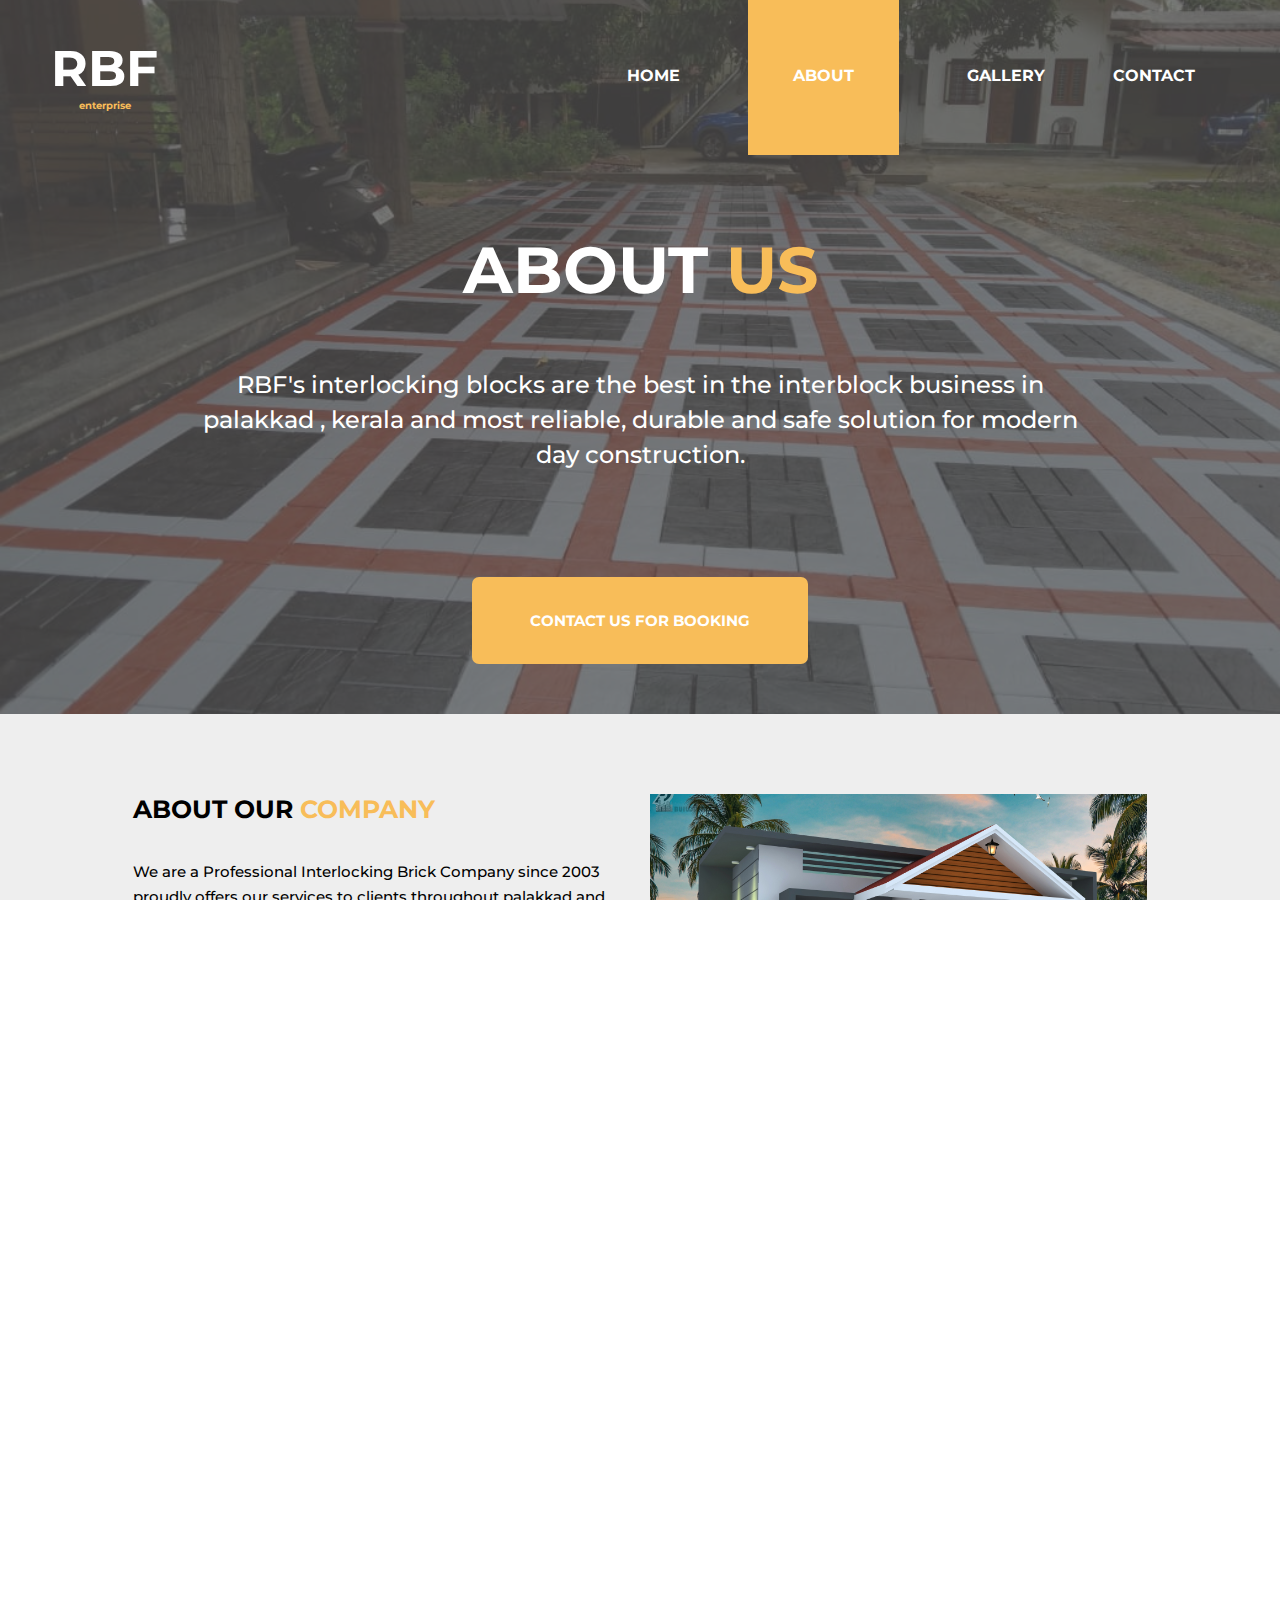
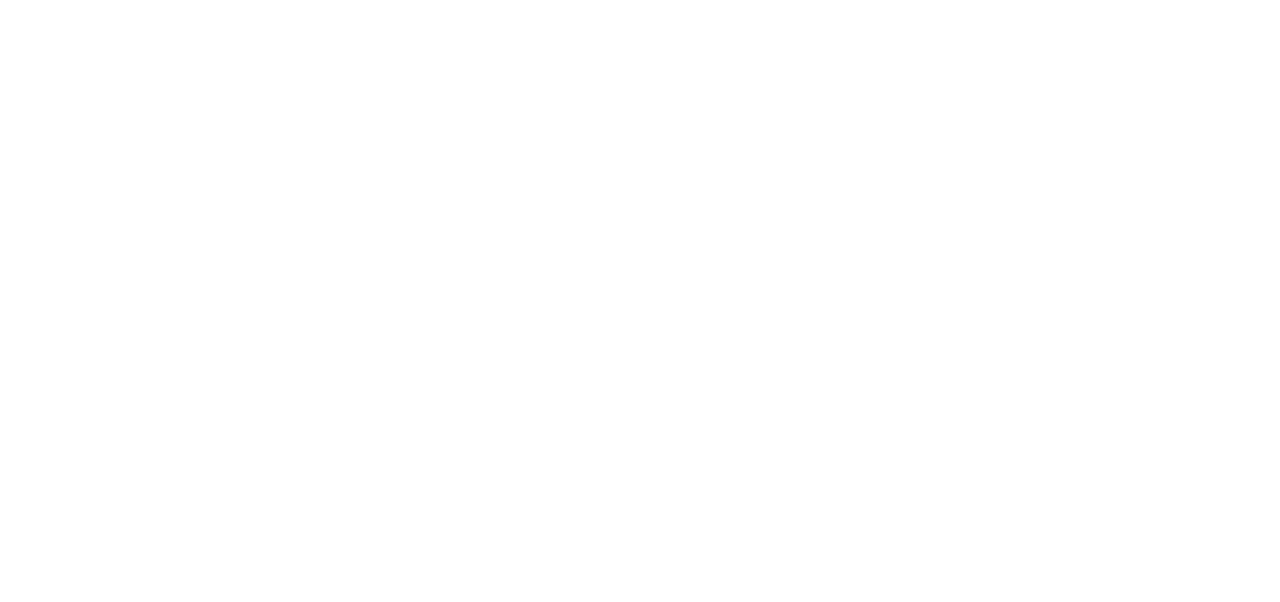
==== commit 76e6e513: "fix some bugs" ====
--- a/pages/about.html
+++ b/pages/about.html
@@ -98,25 +98,25 @@
             </h2>
             <h2>WANT TO CONTACT OUR CEO ?</h2>
             <div class="social-links">
-              <a href="#">
+              <a href="mailto: rbfnemmara@gmail.com" target='_blank'>
                 <img
                   src="../images/Footer/email.svg"
                   alt="image of our rbf palakkad kerala number one and best interblocks and tiles manfacturing and pavers company"
                 />
               </a>
-              <a href="#">
+              <a href="https://www.facebook.com/rbf.interlock" target='_blank'>
                 <img
                   src="../images/Footer/fb.svg"
                   alt="image of our rbf palakkad kerala number one and best interblocks and tiles manfacturing and pavers company"
                 />
               </a>
-              <a href="#">
+              <a href="https://www.instagram.com/rbf_enterprise_nemmara" target='_blank'>
                 <img
                   src="../images/Footer/instagram.svg"
                   alt="image of our rbf palakkad kerala number one and best interblocks and tiles manfacturing and pavers company"
                 />
               </a>
-              <a href="#">
+              <a href="https://wa.me/9567746317" target='_blank'>
                 <img
                   src="../images/Footer/whatsapp.svg"
                   alt="image of our rbf palakkad kerala number one and best interblocks and tiles manfacturing and pavers company"
@@ -206,7 +206,7 @@
                 alt="image of our rbf palakkad kerala number one and best interblocks and tiles manfacturing and pavers company"
               />
               <a href="tel:9846165549" target="_blank"> +91 9846165549</a>
-              <a href="tel:9846165549" target="_blank"> +91 9846165549</a>
+              <a href="tel:9747536795" target="_blank"> +91 9747536795</a>
             </div>
           </div>
         </div>
--- a/styles/about-styles/about.css
+++ b/styles/about-styles/about.css
@@ -164,7 +164,7 @@
 }
 
 /*Desktop Media Quries Starts*/
-@media only screen and (min-width: 1600px) {
+@media (max-width: 2560) {
   .header-section .container .logo a {
     font-size: 60px;
   }
@@ -529,7 +529,7 @@
 }
 
 /*Desktop Media Quries Starts*/
-@media only screen and (min-width: 1600px) {
+@media (max-width: 2560) {
   .footer .container {
     width: 90%;
     -webkit-box-align: center;
@@ -800,19 +800,19 @@
   background-repeat: no-repeat;
   background-size: cover;
   width: 100%;
-  height: 100vh;
+  height: auto;
 }
 
 .wrapper-section .bg-layer {
   background-color: #525151c0;
   width: 100%;
-  height: 100vh;
+  height: auto;
 }
 
 .hero-section {
-  padding-top: 80px;
-  width: 100%;
-  height: 80vh;
+  width: 100%;
+  height: auto;
+  padding: 80px 0 50px;
   overflow: hidden;
 }
 
@@ -869,7 +869,7 @@
   background-color: #eee;
   width: 100%;
   height: auto;
-  padding: 100px 0;
+  padding: 80px 0 60px;
 }
 
 .main-section .container {
@@ -1029,9 +1029,10 @@
 
 /*Laptop media queries ends*/
 /*Desktop Media Quries Starts*/
-@media only screen and (min-width: 1600px) {
+@media (max-width: 2560) {
   .wrapper-section {
-    height: 70vh;
+    height: auto;
+    padding: 40px 60px;
   }
   .hero-section .container .flex-wrapper h1 {
     font-size: 70px;
@@ -1042,6 +1043,10 @@
   }
   .hero-section .container .flex-wrapper .btn {
     font-size: 20px;
+  }
+  .main-section {
+    height: auto;
+    padding: 40px 60px;
   }
   .main-section .container .top .left h1,
   .main-section .container .top .right h1,
